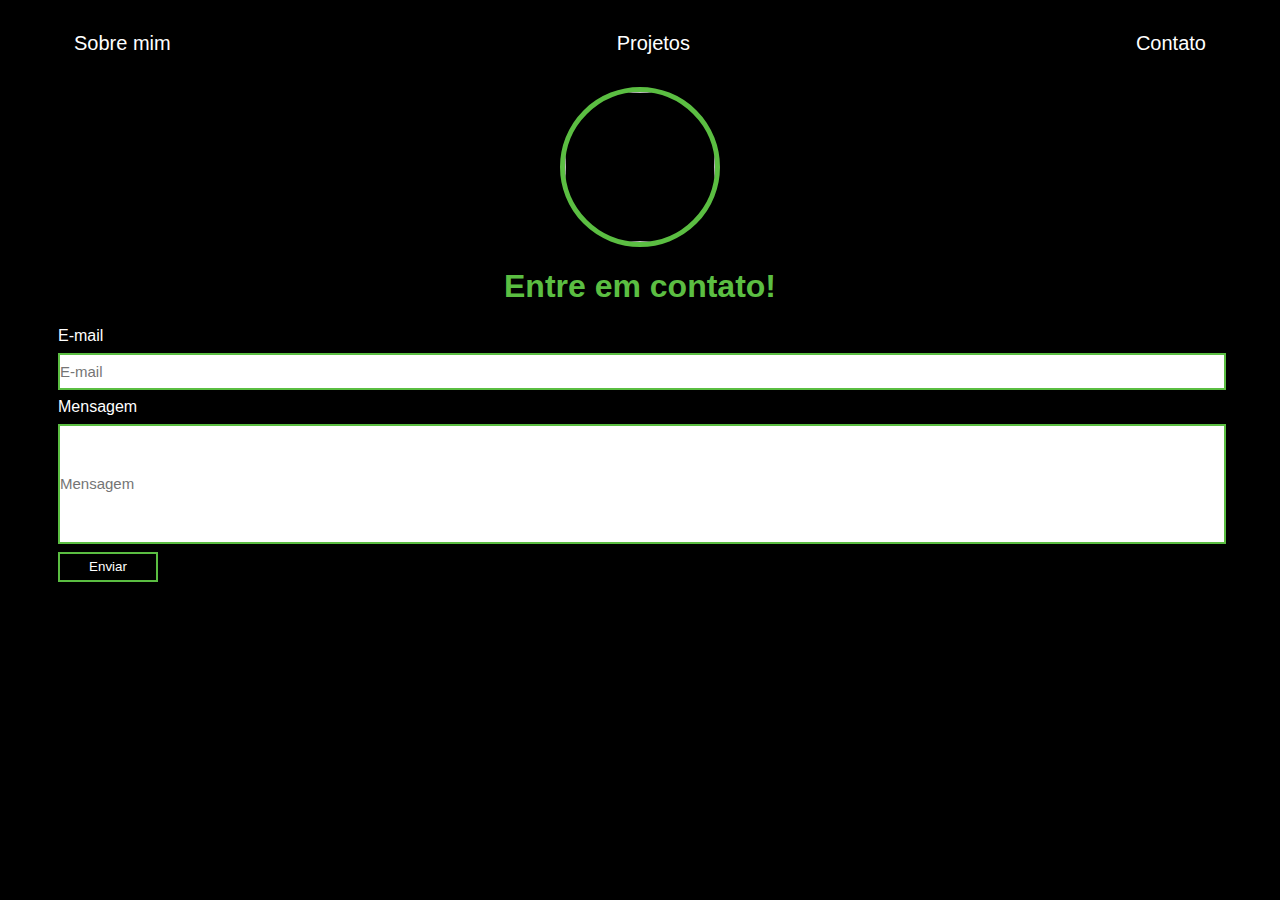
==== contact.html @ 9e72e5af "Add files via upload" ====
<!DOCTYPE html>
<html lang="pt">

    <head>
        <meta charset="UTF-8">
        <meta http-equiv="X-UA-Compatible" content="IE=edge">
        <meta name="viewport" content="width=device-width, initial-scale=1.0">
        <title>Contact</title>
        <link rel="stylesheet" href="index.css">
    </head>

    <body>
        <div class="container">
            <nav>
                <ul>
                    <li>
                        <a href="index.html">Sobre mim</a>
                    </li>
                    <li>
                        <a href="project.html">Projetos</a>
                    </li>
                    <li>
                        <a href="contact.html">Contato</a>
                    </li>
                </ul>
            </nav>

            <header class="center">
                <div>
                    <img src="./img /me.jpg"></img>
                </div>
                <h1>Entre em contato!</h1>
            </header>
            <form class="contact-form" action="https://formsubmit.co/vl0235387@gmail.com" method="POST">
                <div>
                    <label for="email">E-mail</label>
                    <input type="email" placeholder="E-mail" name="email" required>
                </div>
                <div>
                    <label for="message">Mensagem</label>
                    <input type="text" placeholder="Mensagem" id="message" name="message" required>
                </div>
                <button type="submit">Enviar</button>
                <input type="hidden" name="_next" value="https://souzacomandos.github.io/Meu-Portif-lio-/contact.html">
                <input type="hidden" name="_subject" value="New submission!">
            </form>
        </div>
    </body
---- index.css ----
body {
    color: white;
    background-color: black;
    font-family: Arial, Helvetica, sans-serif;
}

ul {
    display: flex;
    justify-content: space-between;
    list-style-type: none;
    align-items: center;
    padding: 16px;
}

a {
    color: white;
    text-decoration: none;
}

header img {
    width: 150px;
    height: 150px;
    border-radius: 50%;
    border: 5px solid #5BBE42;
}

.center {
    text-align: center;
}

h1 {
    color: #5BBE42;
}

footer img {
    width: 40px;
    height: 40px;
}

footer {
    display: flex;
    justify-content: center;
}

footer a {
    margin: 20px;
    text-align: center;
}

footer p {
    margin-top: 2px;
}

.container {
    padding: 0px 50px;
}

nav a {
    font-size: 20px;
}

nav a:hover {
    color: #5BBE42;
}

.contact-form input{  
    background-color: white;
    border: 2px solid #5BBE42;
    width: 100%;
    padding: 8px 0;
    margin: 8px 0;
    color: black;
    font-size: 15px;
}

.contact-form input[type=text] {
   background-color: white;
    height: 100px;
    color: black;
    border: 2px solid #5BBE42;
    font-size: 15px;
}

button {
    color: white;
    background-color: black;
    border: 2px solid #5BBE42;
    width: 100px;
    height: 30px;
}
.img {
  position: relative;
}
.PROJECT a{
  text-decoration: none;
  color: white;
}
.PROJECT {
  position: absolute;
  bottom: 86%;
  margin-top: 20px;
}
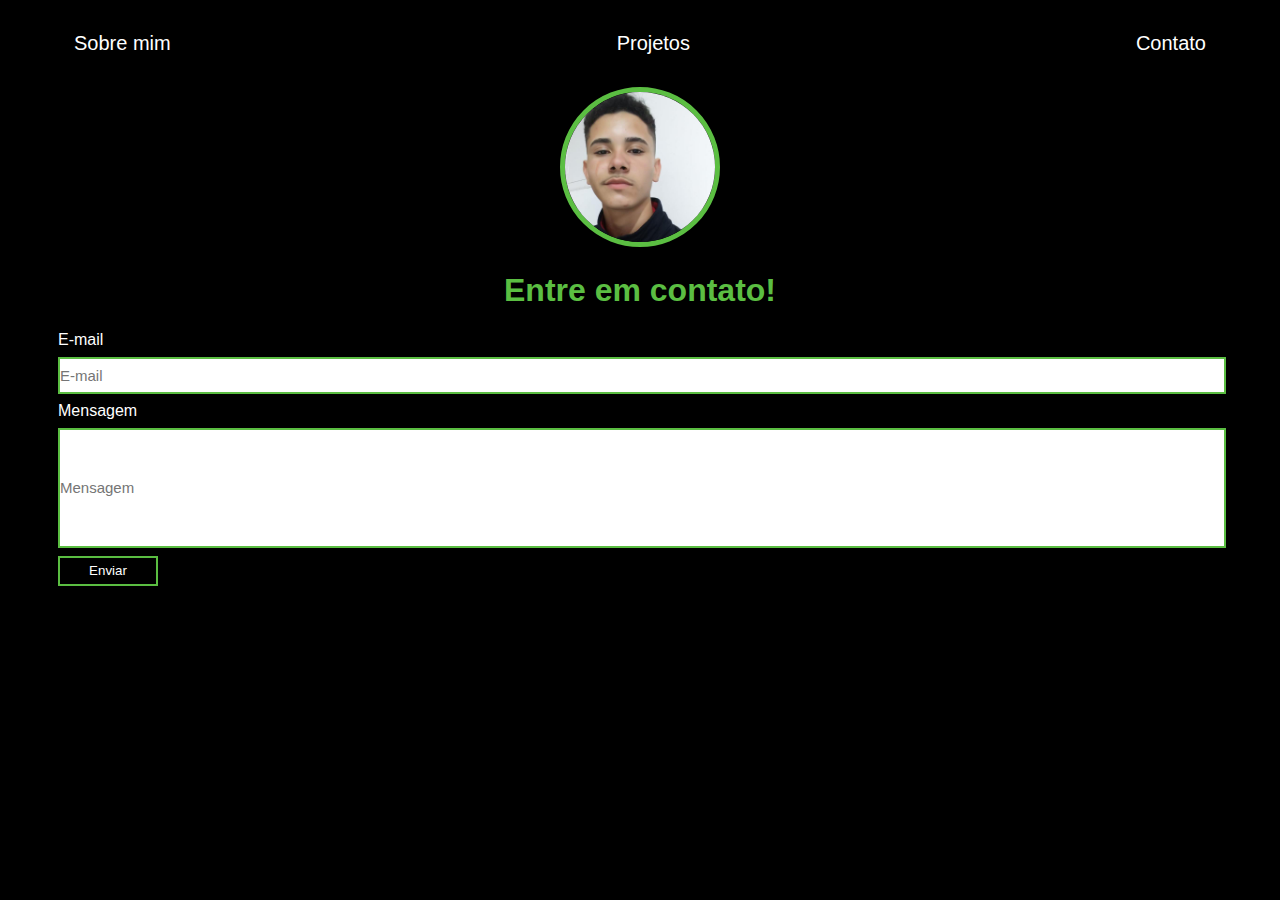
==== commit 4847e9ac: "Update contact.html" ====
--- a/contact.html
+++ b/contact.html
@@ -27,7 +27,7 @@
 
             <header class="center">
                 <div>
-                    <img src="./img /me.jpg"></img>
+                    <img src="./me.jpg"></img>
                 </div>
                 <h1>Entre em contato!</h1>
             </header>
